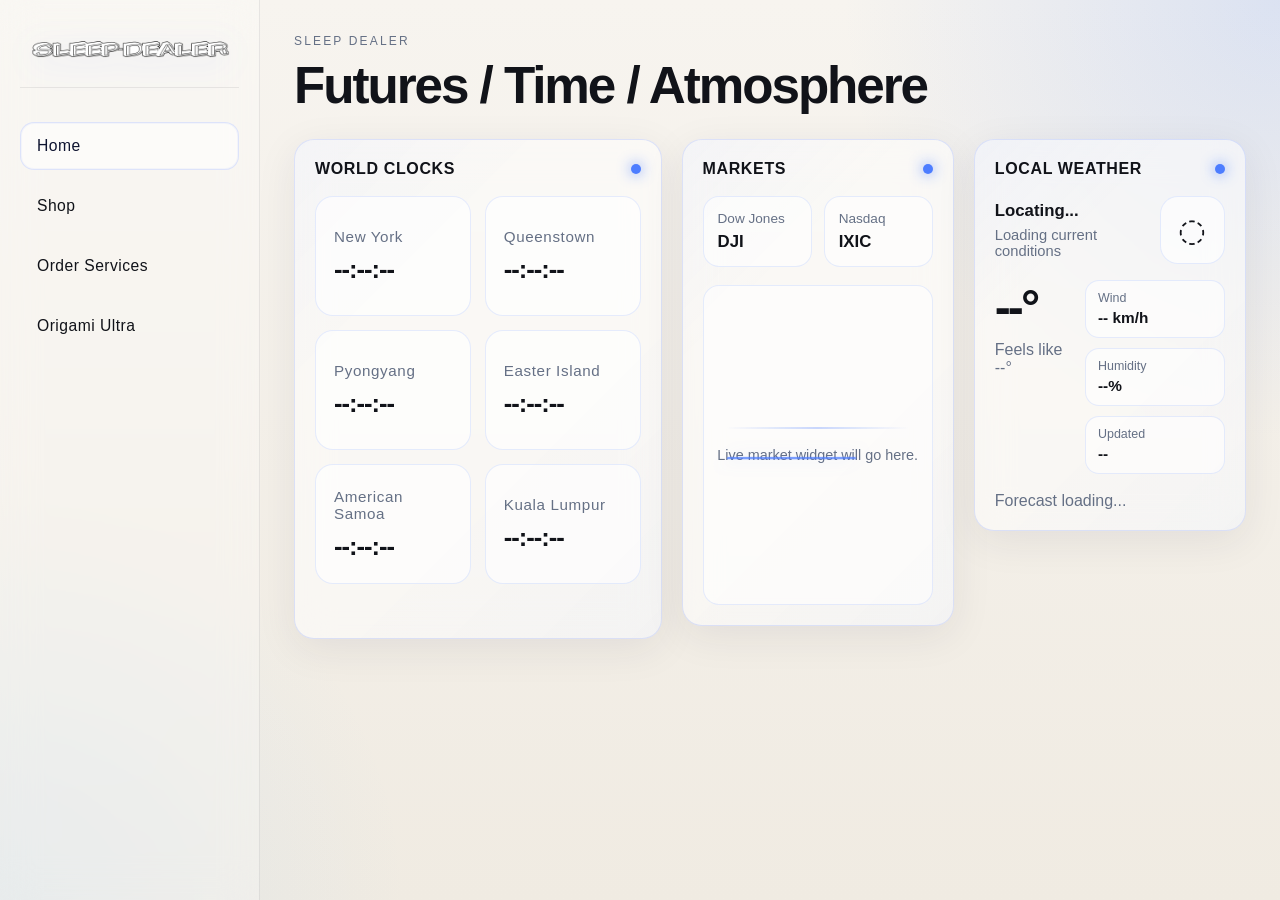
==== index.html @ 4840875b "first commit" ====
<!DOCTYPE html>
<html lang="en">
<head>
  <meta charset="UTF-8" />
  <meta name="viewport" content="width=device-width, initial-scale=1.0" />
  <title>Sleep Dealer — Home</title>
  <link rel="stylesheet" href="styles.css" />
</head>
<body>
  <div class="site-shell">
    <aside class="sidebar">
      <div class="logo-wrap">
        <img src="logo.png" alt="Sleep Dealer Logo" class="logo" />
      </div>

      <nav class="nav">
        <a href="index.html" class="nav-link active">Home</a>
        <a href="shop.html" class="nav-link">Shop</a>
        <a href="order-services.html" class="nav-link">Order Services</a>
        <a
          href="https://www.origamiultra.com/"
          target="_blank"
          rel="noopener noreferrer"
          class="nav-link"
        >
          Origami Ultra
        </a>
      </nav>
    </aside>

    <main class="main-content">
      <header class="page-header">
        <p class="eyebrow">Sleep Dealer</p>
        <h1>Futures / Time / Atmosphere</h1>
      </header>

      <section class="dashboard-grid">
        <!-- WORLD CLOCKS -->
        <div class="panel panel-large">
          <div class="panel-header">
            <h2>World Clocks</h2>
            <span class="panel-glow"></span>
          </div>

          <div class="clocks-grid">
            <div class="clock-card">
              <p class="clock-city">New York</p>
              <p class="clock-time" id="clock-ny">--:--:--</p>
            </div>

            <div class="clock-card">
              <p class="clock-city">Queenstown</p>
              <p class="clock-time" id="clock-queenstown">--:--:--</p>
            </div>

            <div class="clock-card">
              <p class="clock-city">Pyongyang</p>
              <p class="clock-time" id="clock-pyongyang">--:--:--</p>
            </div>

            <div class="clock-card">
              <p class="clock-city">Easter Island</p>
              <p class="clock-time" id="clock-easter">--:--:--</p>
            </div>

            <div class="clock-card">
              <p class="clock-city">American Samoa</p>
              <p class="clock-time" id="clock-samoa">--:--:--</p>
            </div>

            <div class="clock-card">
              <p class="clock-city">Kuala Lumpur</p>
              <p class="clock-time" id="clock-kl">--:--:--</p>
            </div>
          </div>
        </div>

        <!-- MARKET PANEL -->
        <div class="panel">
          <div class="panel-header">
            <h2>Markets</h2>
            <span class="panel-glow"></span>
          </div>

          <div class="market-summary">
            <div class="market-box">
              <p class="market-label">Dow Jones</p>
              <p class="market-ticker">DJI</p>
            </div>
            <div class="market-box">
              <p class="market-label">Nasdaq</p>
              <p class="market-ticker">IXIC</p>
            </div>
          </div>

          <div class="market-graphic-placeholder">
            <div class="market-line"></div>
            <p class="market-note">Live market widget will go here.</p>
          </div>
        </div>

        <!-- WEATHER PANEL -->
        <div class="panel">
          <div class="panel-header">
            <h2>Local Weather</h2>
            <span class="panel-glow"></span>
          </div>

          <div class="weather-card">
            <div class="weather-top">
              <div>
                <p class="weather-location" id="weather-location">Locating...</p>
                <p class="weather-condition" id="weather-condition">Loading current conditions</p>
              </div>

              <div class="weather-icon-wrap">
                <div id="weather-icon" class="weather-icon">◌</div>
              </div>
            </div>

            <div class="weather-main">
              <div class="weather-temp-block">
                <p class="weather-temp" id="weather-temp">--°</p>
                <p class="weather-feels" id="weather-feels">Feels like --°</p>
              </div>

              <div class="weather-metrics">
                <div class="metric">
                  <span>Wind</span>
                  <strong id="weather-wind">-- km/h</strong>
                </div>
                <div class="metric">
                  <span>Humidity</span>
                  <strong id="weather-humidity">--%</strong>
                </div>
                <div class="metric">
                  <span>Updated</span>
                  <strong id="weather-updated">--</strong>
                </div>
              </div>
            </div>

            <div class="forecast-strip" id="forecast-strip">
              <div class="forecast-placeholder">Forecast loading...</div>
            </div>
          </div>
        </div>
      </section>
    </main>
  </div>

  <script src="script.js"></script>
</body>
</html>
---- styles.css ----
:root {
  --bg: #f4f1ea;
  --bg-soft: #ece7de;
  --panel: rgba(255, 255, 255, 0.52);
  --panel-border: rgba(79, 118, 255, 0.18);
  --text: #111319;
  --muted: #657085;
  --blue: #4d7dff;
  --blue-soft: rgba(77, 125, 255, 0.12);
  --shadow: 0 10px 40px rgba(40, 44, 70, 0.08);
  --radius: 20px;
}

* {
  box-sizing: border-box;
}

html, body {
  margin: 0;
  padding: 0;
  min-height: 100%;
  font-family: Arial, Helvetica, sans-serif;
  background:
    radial-gradient(circle at top right, rgba(93, 145, 255, 0.18), transparent 28%),
    radial-gradient(circle at bottom left, rgba(100, 180, 255, 0.12), transparent 26%),
    linear-gradient(180deg, #f7f4ef 0%, #f0ebe2 100%);
  color: var(--text);
}

body {
  overflow-x: hidden;
}

.site-shell {
  display: flex;
  min-height: 100vh;
}

/* SIDEBAR */
.sidebar {
  width: 260px;
  padding: 28px 20px;
  border-right: 1px solid rgba(17, 19, 25, 0.08);
  background: rgba(255, 255, 255, 0.28);
  backdrop-filter: blur(18px);
  position: sticky;
  top: 0;
  height: 100vh;
}

.logo-wrap {
  margin-bottom: 34px;
  padding: 8px 4px 24px;
  border-bottom: 1px solid rgba(17, 19, 25, 0.08);
}

.logo {
  width: 100%;
  max-width: 220px;
  display: block;
  filter: drop-shadow(0 6px 16px rgba(77, 125, 255, 0.08));
}

.nav {
  display: flex;
  flex-direction: column;
  gap: 12px;
}

.nav-link {
  text-decoration: none;
  color: var(--text);
  padding: 14px 16px;
  border-radius: 14px;
  border: 1px solid transparent;
  background: transparent;
  transition: 0.25s ease;
  font-size: 0.98rem;
  letter-spacing: 0.03em;
}

.nav-link:hover,
.nav-link.active {
  background: rgba(255, 255, 255, 0.55);
  border-color: var(--panel-border);
  box-shadow: 0 0 0 1px rgba(77, 125, 255, 0.05) inset;
  color: #0e1430;
}

/* MAIN */
.main-content {
  flex: 1;
  padding: 34px;
}

.page-header {
  margin-bottom: 24px;
}

.eyebrow {
  margin: 0 0 8px;
  text-transform: uppercase;
  font-size: 0.75rem;
  letter-spacing: 0.18em;
  color: var(--muted);
}

.page-header h1 {
  margin: 0;
  font-size: clamp(2rem, 4vw, 3.4rem);
  font-weight: 600;
  letter-spacing: -0.04em;
}

/* PANELS */
.dashboard-grid {
  display: grid;
  grid-template-columns: 1.35fr 1fr 1fr;
  gap: 20px;
  align-items: start;
}

.panel {
  background: var(--panel);
  border: 1px solid var(--panel-border);
  border-radius: var(--radius);
  padding: 20px;
  box-shadow: var(--shadow);
  backdrop-filter: blur(18px);
  min-height: 320px;
  position: relative;
  overflow: hidden;
}

.panel-large {
  min-height: 500px;
}

.panel::before {
  content: "";
  position: absolute;
  inset: 0;
  background:
    linear-gradient(135deg, rgba(77, 125, 255, 0.04), transparent 30%),
    linear-gradient(315deg, rgba(77, 125, 255, 0.03), transparent 40%);
  pointer-events: none;
}

.panel-header {
  display: flex;
  align-items: center;
  justify-content: space-between;
  margin-bottom: 18px;
  position: relative;
  z-index: 1;
}

.panel-header h2 {
  margin: 0;
  font-size: 1rem;
  font-weight: 600;
  letter-spacing: 0.04em;
  text-transform: uppercase;
}

.panel-glow {
  width: 10px;
  height: 10px;
  border-radius: 999px;
  background: var(--blue);
  box-shadow: 0 0 14px rgba(77, 125, 255, 0.9);
}

/* CLOCKS */
.clocks-grid {
  display: grid;
  grid-template-columns: 1fr 1fr;
  gap: 14px;
  position: relative;
  z-index: 1;
}

.clock-card {
  background: rgba(255, 255, 255, 0.62);
  border: 1px solid rgba(77, 125, 255, 0.14);
  border-radius: 18px;
  padding: 18px;
  min-height: 120px;
  display: flex;
  flex-direction: column;
  justify-content: center;
}

.clock-city {
  margin: 0 0 10px;
  color: var(--muted);
  font-size: 0.95rem;
  letter-spacing: 0.04em;
}

.clock-time {
  margin: 0;
  font-size: clamp(1.4rem, 2vw, 2rem);
  font-weight: 600;
  letter-spacing: -0.04em;
}

/* MARKET */
.market-summary {
  display: flex;
  gap: 12px;
  margin-bottom: 18px;
  position: relative;
  z-index: 1;
}

.market-box {
  flex: 1;
  border: 1px solid rgba(77, 125, 255, 0.14);
  border-radius: 16px;
  padding: 14px;
  background: rgba(255, 255, 255, 0.56);
}

.market-label,
.market-ticker {
  margin: 0;
}

.market-label {
  font-size: 0.85rem;
  color: var(--muted);
  margin-bottom: 6px;
}

.market-ticker {
  font-size: 1.05rem;
  font-weight: 600;
}

.market-widget {
  position: relative;
  z-index: 1;
  border-radius: 14px;
  overflow: hidden;
}

/* WEATHER */
.weather-card {
  position: relative;
  z-index: 1;
}

.weather-top {
  display: flex;
  justify-content: space-between;
  align-items: center;
  margin-bottom: 16px;
}

.weather-location {
  margin: 0 0 6px;
  font-size: 1.05rem;
  font-weight: 600;
}

.weather-condition {
  margin: 0;
  color: var(--muted);
  font-size: 0.92rem;
}

.weather-icon-wrap {
  width: 68px;
  height: 68px;
  border-radius: 18px;
  display: grid;
  place-items: center;
  background: rgba(255, 255, 255, 0.62);
  border: 1px solid rgba(77, 125, 255, 0.14);
}

.weather-icon {
  font-size: 2rem;
}

.weather-main {
  display: flex;
  gap: 18px;
  align-items: flex-start;
  justify-content: space-between;
  margin-bottom: 18px;
}

.weather-temp {
  margin: 0;
  font-size: 3rem;
  font-weight: 600;
  letter-spacing: -0.06em;
}

.weather-feels {
  margin: 6px 0 0;
  color: var(--muted);
}

.weather-metrics {
  min-width: 140px;
  display: grid;
  gap: 10px;
}

.metric {
  background: rgba(255, 255, 255, 0.56);
  border: 1px solid rgba(77, 125, 255, 0.14);
  border-radius: 14px;
  padding: 10px 12px;
}

.metric span {
  display: block;
  font-size: 0.78rem;
  color: var(--muted);
  margin-bottom: 4px;
}

.metric strong {
  font-size: 0.96rem;
}

.forecast-strip {
  display: grid;
  grid-template-columns: repeat(5, 1fr);
  gap: 10px;
}

.forecast-day {
  border: 1px solid rgba(77, 125, 255, 0.14);
  border-radius: 14px;
  padding: 12px 10px;
  text-align: center;
  background: rgba(255, 255, 255, 0.56);
}

.forecast-day p {
  margin: 0;
}

.forecast-name {
  font-size: 0.78rem;
  color: var(--muted);
  margin-bottom: 6px !important;
}

.forecast-icon {
  font-size: 1.2rem;
  margin-bottom: 6px !important;
}

.forecast-temp {
  font-size: 0.9rem;
  font-weight: 600;
}

.forecast-placeholder {
  grid-column: 1 / -1;
  color: var(--muted);
}

/* GENERIC PAGE */
.single-panel-page {
  max-width: 900px;
}

.statement-panel {
  min-height: 340px;
  display: flex;
  flex-direction: column;
}

.statement-content {
  flex: 1;
  display: flex;
  flex-direction: column;
  justify-content: center;
  font-size: clamp(1.1rem, 2vw, 1.5rem);
  line-height: 1.6;
  position: relative;
  z-index: 1;
}

.support-email {
  color: var(--blue);
  text-decoration: none;
}

.support-email:hover {
  text-decoration: underline;
}

/* RESPONSIVE */
@media (max-width: 1200px) {
  .dashboard-grid {
    grid-template-columns: 1fr;
  }

  .panel-large {
    min-height: auto;
  }
}

@media (max-width: 860px) {
  .site-shell {
    flex-direction: column;
  }

  .sidebar {
    width: 100%;
    height: auto;
    position: relative;
    border-right: none;
    border-bottom: 1px solid rgba(17, 19, 25, 0.08);
  }

  .logo {
    max-width: 180px;
  }

  .nav {
    flex-direction: row;
    flex-wrap: wrap;
  }

  .main-content {
    padding: 20px;
  }

  .clocks-grid {
    grid-template-columns: 1fr;
  }

  .forecast-strip {
    grid-template-columns: repeat(2, 1fr);
  }

  .weather-main {
    flex-direction: column;
  }
}
.market-graphic-placeholder {
  position: relative;
  z-index: 1;
  height: 320px;
  border-radius: 16px;
  border: 1px solid rgba(77, 125, 255, 0.14);
  background: rgba(255, 255, 255, 0.56);
  display: flex;
  align-items: center;
  justify-content: center;
  overflow: hidden;
  flex-direction: column;
}

.market-line {
  width: 80%;
  height: 2px;
  background: linear-gradient(90deg, transparent, rgba(77, 125, 255, 0.3), transparent);
  position: relative;
  margin-bottom: 18px;
}

.market-line::before {
  content: "";
  position: absolute;
  left: 8%;
  top: -30px;
  width: 70%;
  height: 60px;
  border-bottom: 2px solid rgba(77, 125, 255, 0.9);
  border-right: 2px solid transparent;
  transform: skewX(-25deg);
  filter: drop-shadow(0 0 8px rgba(77, 125, 255, 0.25));
}

.market-note {
  margin: 0;
  color: var(--muted);
  font-size: 0.9rem;
}
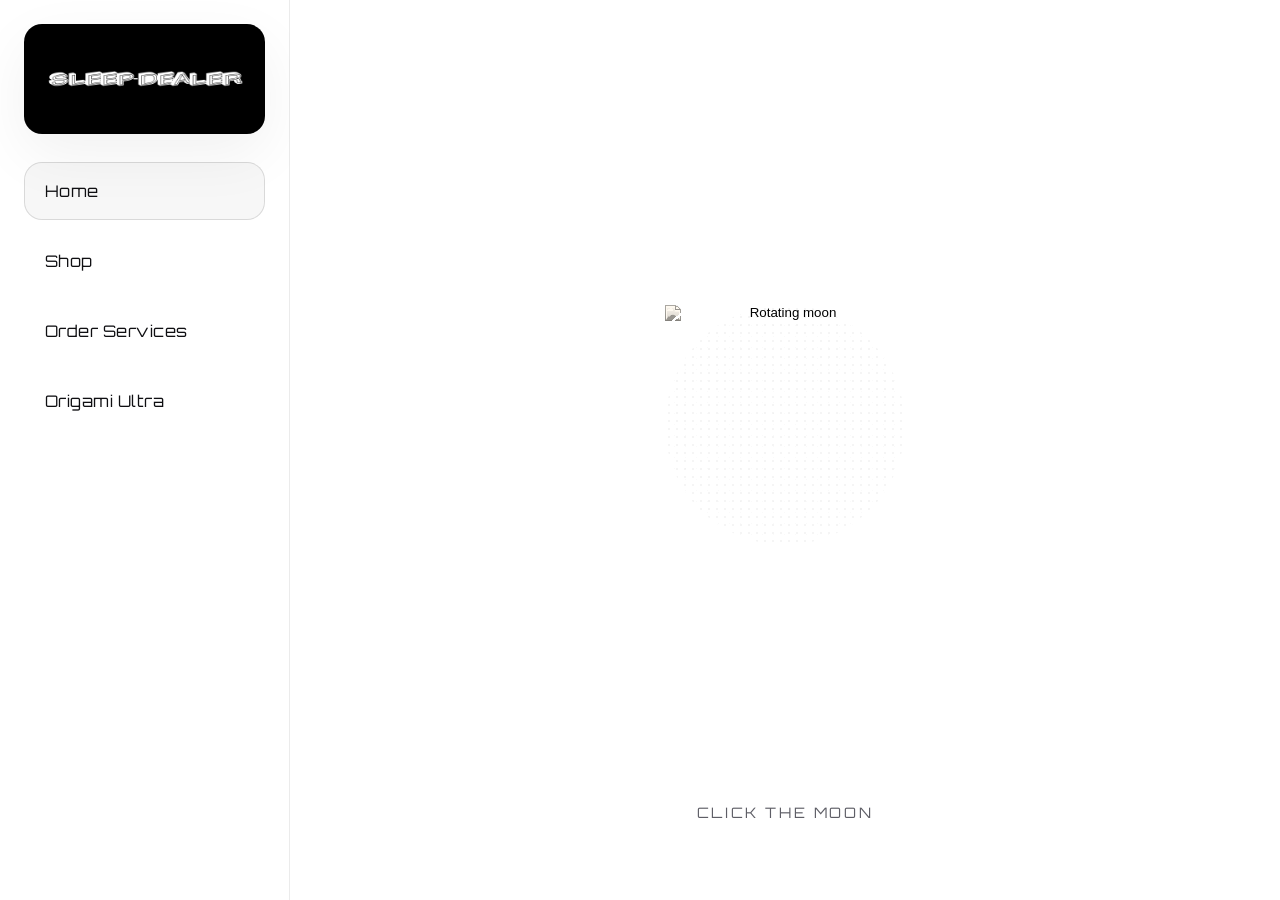
==== commit 2f2f19d9: "major design changes" ====
--- a/index.html
+++ b/index.html
@@ -3,7 +3,13 @@
 <head>
   <meta charset="UTF-8" />
   <meta name="viewport" content="width=device-width, initial-scale=1.0" />
-  <title>Sleep Dealer — Home</title>
+  <title>Sleep Dealer</title>
+  <link rel="preconnect" href="https://fonts.googleapis.com" />
+  <link rel="preconnect" href="https://fonts.gstatic.com" crossorigin />
+  <link
+    href="https://fonts.googleapis.com/css2?family=Orbitron:wght@400;500;700;800&display=swap"
+    rel="stylesheet"
+  />
   <link rel="stylesheet" href="styles.css" />
 </head>
 <body>
@@ -28,123 +34,59 @@
       </nav>
     </aside>
 
-    <main class="main-content">
-      <header class="page-header">
-        <p class="eyebrow">Sleep Dealer</p>
-        <h1>Futures / Time / Atmosphere</h1>
-      </header>
+    <main class="main-content home-main">
+      <section class="moon-stage">
+        <div class="moon-system" id="moon-system">
+          <button class="moon-button" id="moon-button" aria-label="Open navigation stars">
+            <img
+              src="https://upload.wikimedia.org/wikipedia/commons/b/b8/Moon_rotating_full_160px.gif"
+              alt="Rotating moon"
+              class="moon-gif"
+            />
+            <span class="moon-noise"></span>
+          </button>
 
-      <section class="dashboard-grid">
-        <!-- WORLD CLOCKS -->
-        <div class="panel panel-large">
-          <div class="panel-header">
-            <h2>World Clocks</h2>
-            <span class="panel-glow"></span>
-          </div>
+          <a href="shop.html" class="orbit-item orbit-shop" id="star-shop">
+            <span class="star-icon-wrap">
+              <img
+                src="https://media0.giphy.com/media/v1.Y2lkPTZjMDliOTUycmt2cXYwdTRldGdlb3p1dXR2dnJyNG12dXlveG5uOTJlbWNqMnZjZCZlcD12MV9zdGlja2Vyc19zZWFyY2gmY3Q9cw/C4b6GwFKbYxK8/200w.gif"
+                alt=""
+                class="star-gif"
+              />
+            </span>
+            <span class="orbit-label">Shop</span>
+          </a>
 
-          <div class="clocks-grid">
-            <div class="clock-card">
-              <p class="clock-city">New York</p>
-              <p class="clock-time" id="clock-ny">--:--:--</p>
-            </div>
+          <a href="order-services.html" class="orbit-item orbit-services" id="star-services">
+            <span class="star-icon-wrap">
+              <img
+                src="https://media0.giphy.com/media/v1.Y2lkPTZjMDliOTUycmt2cXYwdTRldGdlb3p1dXR2dnJyNG12dXlveG5uOTJlbWNqMnZjZCZlcD12MV9zdGlja2Vyc19zZWFyY2gmY3Q9cw/C4b6GwFKbYxK8/200w.gif"
+                alt=""
+                class="star-gif"
+              />
+            </span>
+            <span class="orbit-label">Order Services</span>
+          </a>
 
-            <div class="clock-card">
-              <p class="clock-city">Queenstown</p>
-              <p class="clock-time" id="clock-queenstown">--:--:--</p>
-            </div>
-
-            <div class="clock-card">
-              <p class="clock-city">Pyongyang</p>
-              <p class="clock-time" id="clock-pyongyang">--:--:--</p>
-            </div>
-
-            <div class="clock-card">
-              <p class="clock-city">Easter Island</p>
-              <p class="clock-time" id="clock-easter">--:--:--</p>
-            </div>
-
-            <div class="clock-card">
-              <p class="clock-city">American Samoa</p>
-              <p class="clock-time" id="clock-samoa">--:--:--</p>
-            </div>
-
-            <div class="clock-card">
-              <p class="clock-city">Kuala Lumpur</p>
-              <p class="clock-time" id="clock-kl">--:--:--</p>
-            </div>
-          </div>
+          <a
+            href="https://www.origamiultra.com/"
+            target="_blank"
+            rel="noopener noreferrer"
+            class="orbit-item orbit-origami"
+            id="star-origami"
+          >
+            <span class="star-icon-wrap">
+              <img
+                src="https://media0.giphy.com/media/v1.Y2lkPTZjMDliOTUycmt2cXYwdTRldGdlb3p1dXR2dnJyNG12dXlveG5uOTJlbWNqMnZjZCZlcD12MV9zdGlja2Vyc19zZWFyY2gmY3Q9cw/C4b6GwFKbYxK8/200w.gif"
+                alt=""
+                class="star-gif"
+              />
+            </span>
+            <span class="orbit-label">Origami Ultra</span>
+          </a>
         </div>
 
-        <!-- MARKET PANEL -->
-        <div class="panel">
-          <div class="panel-header">
-            <h2>Markets</h2>
-            <span class="panel-glow"></span>
-          </div>
-
-          <div class="market-summary">
-            <div class="market-box">
-              <p class="market-label">Dow Jones</p>
-              <p class="market-ticker">DJI</p>
-            </div>
-            <div class="market-box">
-              <p class="market-label">Nasdaq</p>
-              <p class="market-ticker">IXIC</p>
-            </div>
-          </div>
-
-          <div class="market-graphic-placeholder">
-            <div class="market-line"></div>
-            <p class="market-note">Live market widget will go here.</p>
-          </div>
-        </div>
-
-        <!-- WEATHER PANEL -->
-        <div class="panel">
-          <div class="panel-header">
-            <h2>Local Weather</h2>
-            <span class="panel-glow"></span>
-          </div>
-
-          <div class="weather-card">
-            <div class="weather-top">
-              <div>
-                <p class="weather-location" id="weather-location">Locating...</p>
-                <p class="weather-condition" id="weather-condition">Loading current conditions</p>
-              </div>
-
-              <div class="weather-icon-wrap">
-                <div id="weather-icon" class="weather-icon">◌</div>
-              </div>
-            </div>
-
-            <div class="weather-main">
-              <div class="weather-temp-block">
-                <p class="weather-temp" id="weather-temp">--°</p>
-                <p class="weather-feels" id="weather-feels">Feels like --°</p>
-              </div>
-
-              <div class="weather-metrics">
-                <div class="metric">
-                  <span>Wind</span>
-                  <strong id="weather-wind">-- km/h</strong>
-                </div>
-                <div class="metric">
-                  <span>Humidity</span>
-                  <strong id="weather-humidity">--%</strong>
-                </div>
-                <div class="metric">
-                  <span>Updated</span>
-                  <strong id="weather-updated">--</strong>
-                </div>
-              </div>
-            </div>
-
-            <div class="forecast-strip" id="forecast-strip">
-              <div class="forecast-placeholder">Forecast loading...</div>
-            </div>
-          </div>
-        </div>
+        <p class="moon-instruction">Click the moon</p>
       </section>
     </main>
   </div>
--- a/styles.css
+++ b/styles.css
@@ -1,64 +1,69 @@
 :root {
-  --bg: #f4f1ea;
-  --bg-soft: #ece7de;
-  --panel: rgba(255, 255, 255, 0.52);
-  --panel-border: rgba(79, 118, 255, 0.18);
-  --text: #111319;
-  --muted: #657085;
-  --blue: #4d7dff;
-  --blue-soft: rgba(77, 125, 255, 0.12);
-  --shadow: 0 10px 40px rgba(40, 44, 70, 0.08);
-  --radius: 20px;
+  --bg: #ffffff;
+  --text: #0f0f12;
+  --muted: #5e5e66;
+  --line: rgba(0, 0, 0, 0.08);
+  --panel: #ffffff;
+  --shadow: 0 20px 60px rgba(0, 0, 0, 0.06);
+  --radius: 24px;
 }
 
 * {
   box-sizing: border-box;
 }
 
-html, body {
+html,
+body {
   margin: 0;
   padding: 0;
   min-height: 100%;
-  font-family: Arial, Helvetica, sans-serif;
-  background:
-    radial-gradient(circle at top right, rgba(93, 145, 255, 0.18), transparent 28%),
-    radial-gradient(circle at bottom left, rgba(100, 180, 255, 0.12), transparent 26%),
-    linear-gradient(180deg, #f7f4ef 0%, #f0ebe2 100%);
+  background: #ffffff;
   color: var(--text);
+  font-family: "Orbitron", Arial, Helvetica, sans-serif;
 }
 
 body {
   overflow-x: hidden;
 }
 
+a {
+  color: inherit;
+}
+
 .site-shell {
   display: flex;
   min-height: 100vh;
+  background: #ffffff;
 }
 
 /* SIDEBAR */
 .sidebar {
-  width: 260px;
-  padding: 28px 20px;
-  border-right: 1px solid rgba(17, 19, 25, 0.08);
-  background: rgba(255, 255, 255, 0.28);
-  backdrop-filter: blur(18px);
-  position: sticky;
-  top: 0;
-  height: 100vh;
+  width: 290px;
+  min-width: 290px;
+  padding: 24px;
+  border-right: 1px solid var(--line);
+  background: #ffffff;
+  display: flex;
+  flex-direction: column;
+  justify-content: flex-start;
 }
 
 .logo-wrap {
-  margin-bottom: 34px;
-  padding: 8px 4px 24px;
-  border-bottom: 1px solid rgba(17, 19, 25, 0.08);
+  background: #000000;
+  border-radius: 18px;
+  padding: 18px 16px;
+  margin-bottom: 28px;
+  display: flex;
+  align-items: center;
+  justify-content: center;
+  min-height: 110px;
+  box-shadow: var(--shadow);
 }
 
 .logo {
   width: 100%;
-  max-width: 220px;
+  max-width: 240px;
   display: block;
-  filter: drop-shadow(0 6px 16px rgba(77, 125, 255, 0.08));
 }
 
 .nav {
@@ -69,421 +74,393 @@
 
 .nav-link {
   text-decoration: none;
-  color: var(--text);
-  padding: 14px 16px;
-  border-radius: 14px;
+  font-size: 1rem;
+  letter-spacing: 0.03em;
+  padding: 18px 20px;
+  border-radius: 18px;
   border: 1px solid transparent;
-  background: transparent;
   transition: 0.25s ease;
-  font-size: 0.98rem;
-  letter-spacing: 0.03em;
 }
 
 .nav-link:hover,
 .nav-link.active {
-  background: rgba(255, 255, 255, 0.55);
-  border-color: var(--panel-border);
-  box-shadow: 0 0 0 1px rgba(77, 125, 255, 0.05) inset;
-  color: #0e1430;
+  border-color: rgba(0, 0, 0, 0.12);
+  background: rgba(0, 0, 0, 0.03);
 }
 
 /* MAIN */
 .main-content {
   flex: 1;
-  padding: 34px;
-}
-
+  min-width: 0;
+  background: #ffffff;
+}
+
+.home-main {
+  display: flex;
+  align-items: center;
+  justify-content: center;
+  padding: 40px;
+}
+
+/* MOON CENTERPIECE */
+.moon-stage {
+  width: 100%;
+  min-height: calc(100vh - 80px);
+  display: flex;
+  flex-direction: column;
+  align-items: center;
+  justify-content: center;
+}
+
+.moon-system {
+  position: relative;
+  width: 720px;
+  height: 720px;
+  max-width: 90vw;
+  max-height: 90vw;
+  display: flex;
+  align-items: center;
+  justify-content: center;
+}
+
+.moon-button {
+  position: relative;
+  width: 240px;
+  height: 240px;
+  border: none;
+  background: transparent;
+  padding: 0;
+  cursor: pointer;
+  z-index: 5;
+  transition: transform 0.3s ease;
+}
+
+.moon-button:hover {
+  transform: scale(1.03);
+}
+
+.moon-gif {
+  width: 100%;
+  height: 100%;
+  object-fit: contain;
+  image-rendering: pixelated;
+  filter: grayscale(1) contrast(1.25) brightness(0.95) sepia(0.14);
+  mix-blend-mode: multiply;
+  display: block;
+}
+
+.moon-noise {
+  position: absolute;
+  inset: 0;
+  pointer-events: none;
+  border-radius: 50%;
+  background-image:
+    radial-gradient(rgba(0, 0, 0, 0.18) 0.7px, transparent 0.8px),
+    radial-gradient(rgba(0, 0, 0, 0.08) 0.7px, transparent 0.8px);
+  background-size: 8px 8px, 11px 11px;
+  background-position: 0 0, 4px 4px;
+  opacity: 0.22;
+  mix-blend-mode: multiply;
+}
+
+.moon-instruction {
+  margin-top: 18px;
+  font-size: 0.9rem;
+  letter-spacing: 0.18em;
+  text-transform: uppercase;
+  color: var(--muted);
+}
+
+/* ORBIT STARS */
+.orbit-item {
+  position: absolute;
+  display: flex;
+  flex-direction: column;
+  align-items: center;
+  gap: 10px;
+  text-decoration: none;
+  opacity: 0;
+  pointer-events: none;
+  transform: scale(0.4);
+  transition:
+    opacity 0.35s ease,
+    transform 0.35s ease;
+  z-index: 4;
+}
+
+.moon-system.active .orbit-item {
+  opacity: 1;
+  pointer-events: auto;
+}
+
+.star-icon-wrap {
+  width: 96px;
+  height: 96px;
+  border-radius: 999px;
+  display: flex;
+  align-items: center;
+  justify-content: center;
+  background: transparent;
+  filter: drop-shadow(0 0 0 #000);
+}
+
+.star-gif {
+  width: 78px;
+  height: 78px;
+  object-fit: contain;
+  filter: grayscale(1) brightness(2.6) contrast(2.2) drop-shadow(1px 0 0 #000)
+    drop-shadow(-1px 0 0 #000) drop-shadow(0 1px 0 #000)
+    drop-shadow(0 -1px 0 #000);
+}
+
+.orbit-label {
+  font-size: 0.78rem;
+  letter-spacing: 0.14em;
+  text-transform: uppercase;
+  text-align: center;
+  color: #000000;
+  background: rgba(255, 255, 255, 0.95);
+  padding: 8px 12px;
+  border-radius: 999px;
+  border: 1px solid rgba(0, 0, 0, 0.12);
+  white-space: nowrap;
+}
+
+/* POSITIONS */
+.orbit-shop {
+  top: 12%;
+  left: 50%;
+  margin-left: -48px;
+}
+
+.orbit-services {
+  left: 10%;
+  top: 56%;
+  margin-top: -48px;
+}
+
+.orbit-origami {
+  right: 10%;
+  top: 56%;
+  margin-top: -48px;
+}
+
+/* ORBIT MOTION */
+.moon-system.active .orbit-shop {
+  animation: orbitTop 10s linear infinite;
+}
+
+.moon-system.active .orbit-services {
+  animation: orbitLeft 12s linear infinite;
+}
+
+.moon-system.active .orbit-origami {
+  animation: orbitRight 11s linear infinite;
+}
+
+@keyframes orbitTop {
+  0% {
+    transform: rotate(0deg) translateY(-230px) rotate(0deg) scale(1);
+  }
+  100% {
+    transform: rotate(360deg) translateY(-230px) rotate(-360deg) scale(1);
+  }
+}
+
+@keyframes orbitLeft {
+  0% {
+    transform: rotate(120deg) translateY(-230px) rotate(-120deg) scale(1);
+  }
+  100% {
+    transform: rotate(480deg) translateY(-230px) rotate(-480deg) scale(1);
+  }
+}
+
+@keyframes orbitRight {
+  0% {
+    transform: rotate(240deg) translateY(-230px) rotate(-240deg) scale(1);
+  }
+  100% {
+    transform: rotate(600deg) translateY(-230px) rotate(-600deg) scale(1);
+  }
+}
+
+.moon-system.active .orbit-item {
+  transform: scale(1);
+}
+
+/* GENERIC SUBPAGES */
 .page-header {
   margin-bottom: 24px;
 }
 
 .eyebrow {
   margin: 0 0 8px;
+  font-size: 0.75rem;
+  letter-spacing: 0.2em;
   text-transform: uppercase;
-  font-size: 0.75rem;
-  letter-spacing: 0.18em;
   color: var(--muted);
 }
 
 .page-header h1 {
   margin: 0;
-  font-size: clamp(2rem, 4vw, 3.4rem);
-  font-weight: 600;
+  font-size: clamp(2rem, 5vw, 4rem);
   letter-spacing: -0.04em;
 }
 
-/* PANELS */
-.dashboard-grid {
-  display: grid;
-  grid-template-columns: 1.35fr 1fr 1fr;
-  gap: 20px;
-  align-items: start;
+.single-panel-page {
+  padding: 40px;
 }
 
 .panel {
-  background: var(--panel);
-  border: 1px solid var(--panel-border);
+  background: #ffffff;
+  border: 1px solid var(--line);
   border-radius: var(--radius);
-  padding: 20px;
+  padding: 28px;
   box-shadow: var(--shadow);
-  backdrop-filter: blur(18px);
-  min-height: 320px;
-  position: relative;
-  overflow: hidden;
-}
-
-.panel-large {
-  min-height: 500px;
-}
-
-.panel::before {
-  content: "";
-  position: absolute;
-  inset: 0;
-  background:
-    linear-gradient(135deg, rgba(77, 125, 255, 0.04), transparent 30%),
-    linear-gradient(315deg, rgba(77, 125, 255, 0.03), transparent 40%);
-  pointer-events: none;
 }
 
 .panel-header {
-  display: flex;
-  align-items: center;
-  justify-content: space-between;
-  margin-bottom: 18px;
-  position: relative;
-  z-index: 1;
+  margin-bottom: 16px;
 }
 
 .panel-header h2 {
   margin: 0;
   font-size: 1rem;
-  font-weight: 600;
-  letter-spacing: 0.04em;
+  letter-spacing: 0.12em;
   text-transform: uppercase;
 }
 
-.panel-glow {
-  width: 10px;
-  height: 10px;
-  border-radius: 999px;
-  background: var(--blue);
-  box-shadow: 0 0 14px rgba(77, 125, 255, 0.9);
-}
-
-/* CLOCKS */
-.clocks-grid {
-  display: grid;
-  grid-template-columns: 1fr 1fr;
-  gap: 14px;
-  position: relative;
-  z-index: 1;
-}
-
-.clock-card {
-  background: rgba(255, 255, 255, 0.62);
-  border: 1px solid rgba(77, 125, 255, 0.14);
-  border-radius: 18px;
-  padding: 18px;
-  min-height: 120px;
-  display: flex;
-  flex-direction: column;
-  justify-content: center;
-}
-
-.clock-city {
-  margin: 0 0 10px;
-  color: var(--muted);
-  font-size: 0.95rem;
-  letter-spacing: 0.04em;
-}
-
-.clock-time {
-  margin: 0;
-  font-size: clamp(1.4rem, 2vw, 2rem);
-  font-weight: 600;
-  letter-spacing: -0.04em;
-}
-
-/* MARKET */
-.market-summary {
-  display: flex;
-  gap: 12px;
-  margin-bottom: 18px;
-  position: relative;
-  z-index: 1;
-}
-
-.market-box {
-  flex: 1;
-  border: 1px solid rgba(77, 125, 255, 0.14);
-  border-radius: 16px;
-  padding: 14px;
-  background: rgba(255, 255, 255, 0.56);
-}
-
-.market-label,
-.market-ticker {
-  margin: 0;
-}
-
-.market-label {
-  font-size: 0.85rem;
-  color: var(--muted);
-  margin-bottom: 6px;
-}
-
-.market-ticker {
+.statement-content {
   font-size: 1.05rem;
-  font-weight: 600;
-}
-
-.market-widget {
-  position: relative;
-  z-index: 1;
-  border-radius: 14px;
-  overflow: hidden;
-}
-
-/* WEATHER */
-.weather-card {
-  position: relative;
-  z-index: 1;
-}
-
-.weather-top {
-  display: flex;
-  justify-content: space-between;
-  align-items: center;
-  margin-bottom: 16px;
-}
-
-.weather-location {
-  margin: 0 0 6px;
-  font-size: 1.05rem;
-  font-weight: 600;
-}
-
-.weather-condition {
-  margin: 0;
-  color: var(--muted);
-  font-size: 0.92rem;
-}
-
-.weather-icon-wrap {
-  width: 68px;
-  height: 68px;
-  border-radius: 18px;
-  display: grid;
-  place-items: center;
-  background: rgba(255, 255, 255, 0.62);
-  border: 1px solid rgba(77, 125, 255, 0.14);
-}
-
-.weather-icon {
-  font-size: 2rem;
-}
-
-.weather-main {
-  display: flex;
-  gap: 18px;
-  align-items: flex-start;
-  justify-content: space-between;
-  margin-bottom: 18px;
-}
-
-.weather-temp {
-  margin: 0;
-  font-size: 3rem;
-  font-weight: 600;
-  letter-spacing: -0.06em;
-}
-
-.weather-feels {
-  margin: 6px 0 0;
-  color: var(--muted);
-}
-
-.weather-metrics {
-  min-width: 140px;
-  display: grid;
-  gap: 10px;
-}
-
-.metric {
-  background: rgba(255, 255, 255, 0.56);
-  border: 1px solid rgba(77, 125, 255, 0.14);
-  border-radius: 14px;
-  padding: 10px 12px;
-}
-
-.metric span {
-  display: block;
-  font-size: 0.78rem;
-  color: var(--muted);
-  margin-bottom: 4px;
-}
-
-.metric strong {
-  font-size: 0.96rem;
-}
-
-.forecast-strip {
-  display: grid;
-  grid-template-columns: repeat(5, 1fr);
-  gap: 10px;
-}
-
-.forecast-day {
-  border: 1px solid rgba(77, 125, 255, 0.14);
-  border-radius: 14px;
-  padding: 12px 10px;
-  text-align: center;
-  background: rgba(255, 255, 255, 0.56);
-}
-
-.forecast-day p {
-  margin: 0;
-}
-
-.forecast-name {
-  font-size: 0.78rem;
-  color: var(--muted);
-  margin-bottom: 6px !important;
-}
-
-.forecast-icon {
-  font-size: 1.2rem;
-  margin-bottom: 6px !important;
-}
-
-.forecast-temp {
-  font-size: 0.9rem;
-  font-weight: 600;
-}
-
-.forecast-placeholder {
-  grid-column: 1 / -1;
-  color: var(--muted);
-}
-
-/* GENERIC PAGE */
-.single-panel-page {
-  max-width: 900px;
-}
-
-.statement-panel {
-  min-height: 340px;
-  display: flex;
-  flex-direction: column;
-}
-
-.statement-content {
-  flex: 1;
-  display: flex;
-  flex-direction: column;
-  justify-content: center;
-  font-size: clamp(1.1rem, 2vw, 1.5rem);
-  line-height: 1.6;
-  position: relative;
-  z-index: 1;
+  line-height: 1.7;
 }
 
 .support-email {
-  color: var(--blue);
   text-decoration: none;
-}
-
-.support-email:hover {
-  text-decoration: underline;
+  border-bottom: 1px solid #000;
 }
 
 /* RESPONSIVE */
-@media (max-width: 1200px) {
-  .dashboard-grid {
-    grid-template-columns: 1fr;
-  }
-
-  .panel-large {
-    min-height: auto;
-  }
-}
-
-@media (max-width: 860px) {
+@media (max-width: 980px) {
   .site-shell {
     flex-direction: column;
   }
 
   .sidebar {
     width: 100%;
-    height: auto;
-    position: relative;
+    min-width: 100%;
     border-right: none;
-    border-bottom: 1px solid rgba(17, 19, 25, 0.08);
-  }
-
+    border-bottom: 1px solid var(--line);
+  }
+
+  .home-main {
+    padding: 20px;
+  }
+
+  .moon-system {
+    width: 520px;
+    height: 520px;
+  }
+
+  .moon-button {
+    width: 180px;
+    height: 180px;
+  }
+
+  .star-icon-wrap {
+    width: 76px;
+    height: 76px;
+  }
+
+  .star-gif {
+    width: 62px;
+    height: 62px;
+  }
+
+  @keyframes orbitTop {
+    0% {
+      transform: rotate(0deg) translateY(-170px) rotate(0deg) scale(1);
+    }
+    100% {
+      transform: rotate(360deg) translateY(-170px) rotate(-360deg) scale(1);
+    }
+  }
+
+  @keyframes orbitLeft {
+    0% {
+      transform: rotate(120deg) translateY(-170px) rotate(-120deg) scale(1);
+    }
+    100% {
+      transform: rotate(480deg) translateY(-170px) rotate(-480deg) scale(1);
+    }
+  }
+
+  @keyframes orbitRight {
+    0% {
+      transform: rotate(240deg) translateY(-170px) rotate(-240deg) scale(1);
+    }
+    100% {
+      transform: rotate(600deg) translateY(-170px) rotate(-600deg) scale(1);
+    }
+  }
+}
+
+@media (max-width: 640px) {
   .logo {
     max-width: 180px;
   }
 
-  .nav {
-    flex-direction: row;
-    flex-wrap: wrap;
-  }
-
-  .main-content {
-    padding: 20px;
-  }
-
-  .clocks-grid {
-    grid-template-columns: 1fr;
-  }
-
-  .forecast-strip {
-    grid-template-columns: repeat(2, 1fr);
-  }
-
-  .weather-main {
-    flex-direction: column;
-  }
-}
-.market-graphic-placeholder {
-  position: relative;
-  z-index: 1;
-  height: 320px;
-  border-radius: 16px;
-  border: 1px solid rgba(77, 125, 255, 0.14);
-  background: rgba(255, 255, 255, 0.56);
-  display: flex;
-  align-items: center;
-  justify-content: center;
-  overflow: hidden;
-  flex-direction: column;
-}
-
-.market-line {
-  width: 80%;
-  height: 2px;
-  background: linear-gradient(90deg, transparent, rgba(77, 125, 255, 0.3), transparent);
-  position: relative;
-  margin-bottom: 18px;
-}
-
-.market-line::before {
-  content: "";
-  position: absolute;
-  left: 8%;
-  top: -30px;
-  width: 70%;
-  height: 60px;
-  border-bottom: 2px solid rgba(77, 125, 255, 0.9);
-  border-right: 2px solid transparent;
-  transform: skewX(-25deg);
-  filter: drop-shadow(0 0 8px rgba(77, 125, 255, 0.25));
-}
-
-.market-note {
-  margin: 0;
-  color: var(--muted);
-  font-size: 0.9rem;
+  .moon-system {
+    width: 360px;
+    height: 360px;
+  }
+
+  .moon-button {
+    width: 150px;
+    height: 150px;
+  }
+
+  .orbit-label {
+    font-size: 0.64rem;
+    letter-spacing: 0.08em;
+    padding: 6px 10px;
+  }
+
+  .star-icon-wrap {
+    width: 62px;
+    height: 62px;
+  }
+
+  .star-gif {
+    width: 52px;
+    height: 52px;
+  }
+
+  @keyframes orbitTop {
+    0% {
+      transform: rotate(0deg) translateY(-120px) rotate(0deg) scale(1);
+    }
+    100% {
+      transform: rotate(360deg) translateY(-120px) rotate(-360deg) scale(1);
+    }
+  }
+
+  @keyframes orbitLeft {
+    0% {
+      transform: rotate(120deg) translateY(-120px) rotate(-120deg) scale(1);
+    }
+    100% {
+      transform: rotate(480deg) translateY(-120px) rotate(-480deg) scale(1);
+    }
+  }
+
+  @keyframes orbitRight {
+    0% {
+      transform: rotate(240deg) translateY(-120px) rotate(-240deg) scale(1);
+    }
+    100% {
+      transform: rotate(600deg) translateY(-120px) rotate(-600deg) scale(1);
+    }
+  }
 }
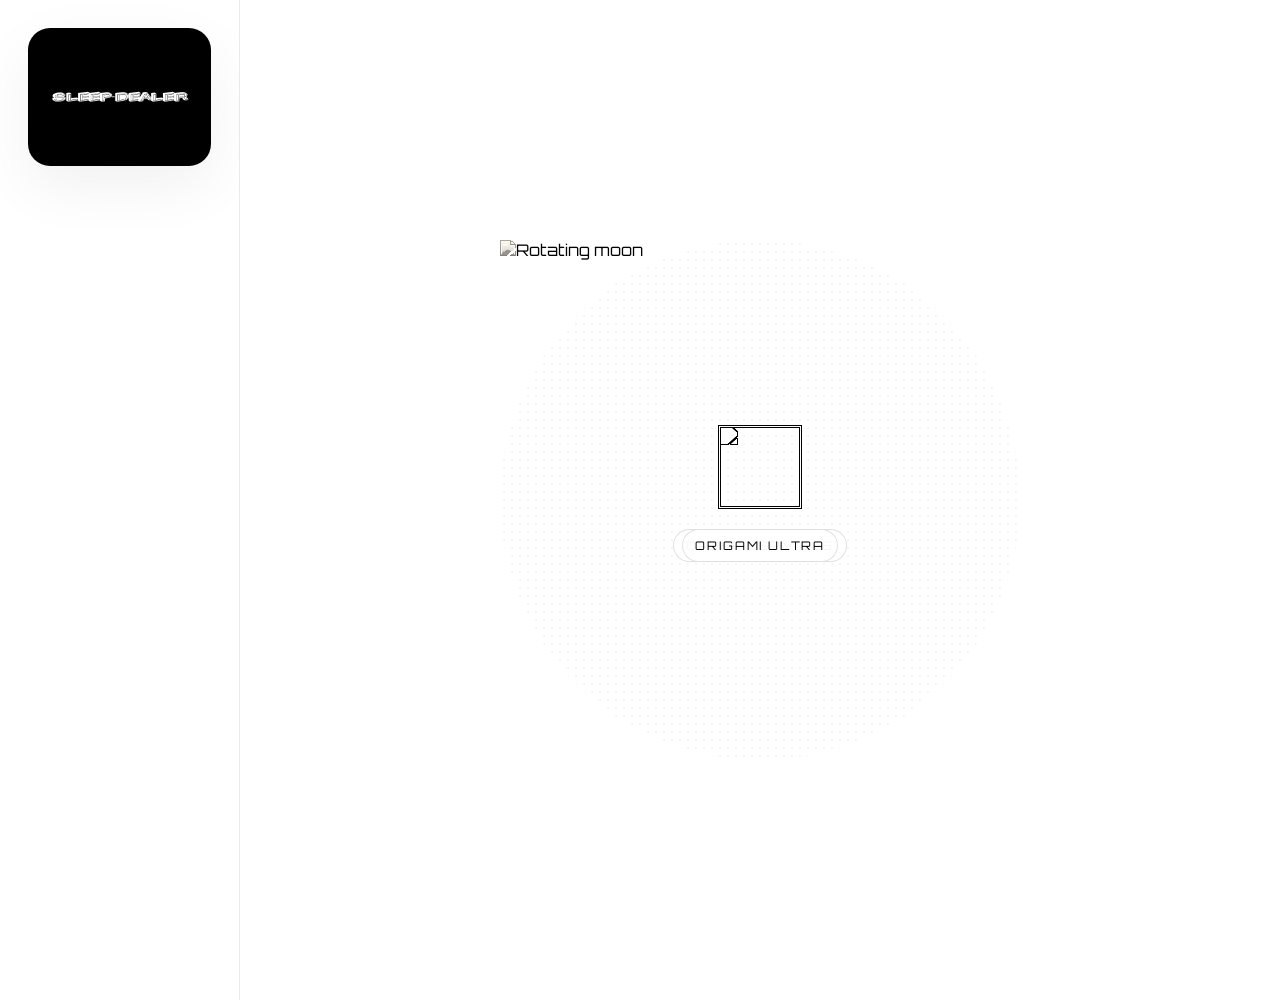
==== commit 33bf009b: "more changes" ====
--- a/index.html
+++ b/index.html
@@ -18,35 +18,21 @@
       <div class="logo-wrap">
         <img src="logo.png" alt="Sleep Dealer Logo" class="logo" />
       </div>
-
-      <nav class="nav">
-        <a href="index.html" class="nav-link active">Home</a>
-        <a href="shop.html" class="nav-link">Shop</a>
-        <a href="order-services.html" class="nav-link">Order Services</a>
-        <a
-          href="https://www.origamiultra.com/"
-          target="_blank"
-          rel="noopener noreferrer"
-          class="nav-link"
-        >
-          Origami Ultra
-        </a>
-      </nav>
     </aside>
 
     <main class="main-content home-main">
       <section class="moon-stage">
         <div class="moon-system" id="moon-system">
-          <button class="moon-button" id="moon-button" aria-label="Open navigation stars">
+          <div class="moon-button" id="moon-button" aria-label="Moon navigation centerpiece">
             <img
               src="https://upload.wikimedia.org/wikipedia/commons/b/b8/Moon_rotating_full_160px.gif"
               alt="Rotating moon"
               class="moon-gif"
             />
             <span class="moon-noise"></span>
-          </button>
+          </div>
 
-          <a href="shop.html" class="orbit-item orbit-shop" id="star-shop">
+          <a href="shop.html" class="orbit-item orbit-shop">
             <span class="star-icon-wrap">
               <img
                 src="https://media0.giphy.com/media/v1.Y2lkPTZjMDliOTUycmt2cXYwdTRldGdlb3p1dXR2dnJyNG12dXlveG5uOTJlbWNqMnZjZCZlcD12MV9zdGlja2Vyc19zZWFyY2gmY3Q9cw/C4b6GwFKbYxK8/200w.gif"
@@ -57,7 +43,7 @@
             <span class="orbit-label">Shop</span>
           </a>
 
-          <a href="order-services.html" class="orbit-item orbit-services" id="star-services">
+          <a href="order-services.html" class="orbit-item orbit-services">
             <span class="star-icon-wrap">
               <img
                 src="https://media0.giphy.com/media/v1.Y2lkPTZjMDliOTUycmt2cXYwdTRldGdlb3p1dXR2dnJyNG12dXlveG5uOTJlbWNqMnZjZCZlcD12MV9zdGlja2Vyc19zZWFyY2gmY3Q9cw/C4b6GwFKbYxK8/200w.gif"
@@ -73,7 +59,6 @@
             target="_blank"
             rel="noopener noreferrer"
             class="orbit-item orbit-origami"
-            id="star-origami"
           >
             <span class="star-icon-wrap">
               <img
@@ -85,8 +70,6 @@
             <span class="orbit-label">Origami Ultra</span>
           </a>
         </div>
-
-        <p class="moon-instruction">Click the moon</p>
       </section>
     </main>
   </div>
--- a/styles.css
+++ b/styles.css
@@ -3,9 +3,7 @@
   --text: #0f0f12;
   --muted: #5e5e66;
   --line: rgba(0, 0, 0, 0.08);
-  --panel: #ffffff;
   --shadow: 0 20px 60px rgba(0, 0, 0, 0.06);
-  --radius: 24px;
 }
 
 * {
@@ -24,10 +22,12 @@
 
 body {
   overflow-x: hidden;
+  overflow-y: hidden;
 }
 
 a {
   color: inherit;
+  text-decoration: none;
 }
 
 .site-shell {
@@ -36,11 +36,11 @@
   background: #ffffff;
 }
 
-/* SIDEBAR */
+/* LEFT LOGO COLUMN */
 .sidebar {
-  width: 290px;
-  min-width: 290px;
-  padding: 24px;
+  width: 240px;
+  min-width: 240px;
+  padding: 28px;
   border-right: 1px solid var(--line);
   background: #ffffff;
   display: flex;
@@ -50,42 +50,19 @@
 
 .logo-wrap {
   background: #000000;
-  border-radius: 18px;
-  padding: 18px 16px;
-  margin-bottom: 28px;
-  display: flex;
-  align-items: center;
-  justify-content: center;
-  min-height: 110px;
+  border-radius: 22px;
+  padding: 22px 18px;
+  min-height: 138px;
+  display: flex;
+  align-items: center;
+  justify-content: center;
   box-shadow: var(--shadow);
 }
 
 .logo {
   width: 100%;
-  max-width: 240px;
+  max-width: 230px;
   display: block;
-}
-
-.nav {
-  display: flex;
-  flex-direction: column;
-  gap: 12px;
-}
-
-.nav-link {
-  text-decoration: none;
-  font-size: 1rem;
-  letter-spacing: 0.03em;
-  padding: 18px 20px;
-  border-radius: 18px;
-  border: 1px solid transparent;
-  transition: 0.25s ease;
-}
-
-.nav-link:hover,
-.nav-link.active {
-  border-color: rgba(0, 0, 0, 0.12);
-  background: rgba(0, 0, 0, 0.03);
 }
 
 /* MAIN */
@@ -99,25 +76,26 @@
   display: flex;
   align-items: center;
   justify-content: center;
-  padding: 40px;
+  padding: 20px 10px;
+  overflow: hidden;
 }
 
 /* MOON CENTERPIECE */
 .moon-stage {
   width: 100%;
-  min-height: calc(100vh - 80px);
-  display: flex;
-  flex-direction: column;
-  align-items: center;
-  justify-content: center;
+  min-height: 100vh;
+  display: flex;
+  align-items: center;
+  justify-content: center;
+  overflow: hidden;
 }
 
 .moon-system {
   position: relative;
-  width: 720px;
-  height: 720px;
-  max-width: 90vw;
-  max-height: 90vw;
+  width: min(980px, calc(100vw - 320px));
+  height: min(980px, calc(100vw - 320px));
+  min-width: 620px;
+  min-height: 620px;
   display: flex;
   align-items: center;
   justify-content: center;
@@ -125,18 +103,12 @@
 
 .moon-button {
   position: relative;
-  width: 240px;
-  height: 240px;
-  border: none;
-  background: transparent;
-  padding: 0;
-  cursor: pointer;
+  width: min(520px, 58vw);
+  height: min(520px, 58vw);
   z-index: 5;
-  transition: transform 0.3s ease;
-}
-
-.moon-button:hover {
-  transform: scale(1.03);
+  display: flex;
+  align-items: center;
+  justify-content: center;
 }
 
 .moon-gif {
@@ -144,7 +116,7 @@
   height: 100%;
   object-fit: contain;
   image-rendering: pixelated;
-  filter: grayscale(1) contrast(1.25) brightness(0.95) sepia(0.14);
+  filter: grayscale(1) contrast(1.28) brightness(0.94) sepia(0.14);
   mix-blend-mode: multiply;
   display: block;
 }
@@ -163,133 +135,102 @@
   mix-blend-mode: multiply;
 }
 
-.moon-instruction {
-  margin-top: 18px;
-  font-size: 0.9rem;
-  letter-spacing: 0.18em;
-  text-transform: uppercase;
-  color: var(--muted);
-}
-
 /* ORBIT STARS */
 .orbit-item {
   position: absolute;
+  top: 50%;
+  left: 50%;
+  width: 170px;
+  margin-left: -85px;
+  margin-top: -85px;
   display: flex;
   flex-direction: column;
   align-items: center;
   gap: 10px;
-  text-decoration: none;
-  opacity: 0;
-  pointer-events: none;
-  transform: scale(0.4);
-  transition:
-    opacity 0.35s ease,
-    transform 0.35s ease;
-  z-index: 4;
-}
-
-.moon-system.active .orbit-item {
-  opacity: 1;
-  pointer-events: auto;
+  z-index: 7;
 }
 
 .star-icon-wrap {
-  width: 96px;
-  height: 96px;
-  border-radius: 999px;
-  display: flex;
-  align-items: center;
-  justify-content: center;
-  background: transparent;
-  filter: drop-shadow(0 0 0 #000);
+  width: 104px;
+  height: 104px;
+  display: flex;
+  align-items: center;
+  justify-content: center;
 }
 
 .star-gif {
-  width: 78px;
-  height: 78px;
+  width: 82px;
+  height: 82px;
   object-fit: contain;
-  filter: grayscale(1) brightness(2.6) contrast(2.2) drop-shadow(1px 0 0 #000)
-    drop-shadow(-1px 0 0 #000) drop-shadow(0 1px 0 #000)
+  filter:
+    grayscale(1)
+    brightness(2.8)
+    contrast(2.3)
+    drop-shadow(1px 0 0 #000)
+    drop-shadow(-1px 0 0 #000)
+    drop-shadow(0 1px 0 #000)
     drop-shadow(0 -1px 0 #000);
+  transition: transform 0.25s ease;
+}
+
+.orbit-item:hover .star-gif {
+  transform: scale(1.08);
 }
 
 .orbit-label {
-  font-size: 0.78rem;
+  font-size: 0.74rem;
   letter-spacing: 0.14em;
   text-transform: uppercase;
   text-align: center;
   color: #000000;
-  background: rgba(255, 255, 255, 0.95);
+  background: rgba(255, 255, 255, 0.96);
   padding: 8px 12px;
   border-radius: 999px;
   border: 1px solid rgba(0, 0, 0, 0.12);
   white-space: nowrap;
 }
 
-/* POSITIONS */
+/* TIGHTER ORBITS SO NOTHING GOES OFF SCREEN */
 .orbit-shop {
-  top: 12%;
-  left: 50%;
-  margin-left: -48px;
+  animation: orbitOne 16s linear infinite;
 }
 
 .orbit-services {
-  left: 10%;
-  top: 56%;
-  margin-top: -48px;
+  animation: orbitTwo 20s linear infinite;
 }
 
 .orbit-origami {
-  right: 10%;
-  top: 56%;
-  margin-top: -48px;
-}
-
-/* ORBIT MOTION */
-.moon-system.active .orbit-shop {
-  animation: orbitTop 10s linear infinite;
-}
-
-.moon-system.active .orbit-services {
-  animation: orbitLeft 12s linear infinite;
-}
-
-.moon-system.active .orbit-origami {
-  animation: orbitRight 11s linear infinite;
-}
-
-@keyframes orbitTop {
+  animation: orbitThree 18s linear infinite;
+}
+
+@keyframes orbitOne {
   0% {
-    transform: rotate(0deg) translateY(-230px) rotate(0deg) scale(1);
+    transform: rotate(0deg) translateY(-300px) rotate(0deg);
   }
   100% {
-    transform: rotate(360deg) translateY(-230px) rotate(-360deg) scale(1);
-  }
-}
-
-@keyframes orbitLeft {
+    transform: rotate(360deg) translateY(-300px) rotate(-360deg);
+  }
+}
+
+@keyframes orbitTwo {
   0% {
-    transform: rotate(120deg) translateY(-230px) rotate(-120deg) scale(1);
+    transform: rotate(120deg) translateY(-300px) rotate(-120deg);
   }
   100% {
-    transform: rotate(480deg) translateY(-230px) rotate(-480deg) scale(1);
-  }
-}
-
-@keyframes orbitRight {
+    transform: rotate(480deg) translateY(-300px) rotate(-480deg);
+  }
+}
+
+@keyframes orbitThree {
   0% {
-    transform: rotate(240deg) translateY(-230px) rotate(-240deg) scale(1);
+    transform: rotate(240deg) translateY(-300px) rotate(-240deg);
   }
   100% {
-    transform: rotate(600deg) translateY(-230px) rotate(-600deg) scale(1);
-  }
-}
-
-.moon-system.active .orbit-item {
-  transform: scale(1);
-}
-
-/* GENERIC SUBPAGES */
+    transform: rotate(600deg) translateY(-300px) rotate(-600deg);
+  }
+}
+
+/* SUBPAGES STILL LOOK CLEAN */
 .page-header {
   margin-bottom: 24px;
 }
@@ -315,7 +256,7 @@
 .panel {
   background: #ffffff;
   border: 1px solid var(--line);
-  border-radius: var(--radius);
+  border-radius: 24px;
   padding: 28px;
   box-shadow: var(--shadow);
 }
@@ -342,7 +283,57 @@
 }
 
 /* RESPONSIVE */
-@media (max-width: 980px) {
+@media (max-width: 1100px) {
+  .sidebar {
+    width: 210px;
+    min-width: 210px;
+  }
+
+  .moon-system {
+    width: min(760px, calc(100vw - 260px));
+    height: min(760px, calc(100vw - 260px));
+    min-width: 520px;
+    min-height: 520px;
+  }
+
+  .moon-button {
+    width: min(420px, 54vw);
+    height: min(420px, 54vw);
+  }
+
+  @keyframes orbitOne {
+    0% {
+      transform: rotate(0deg) translateY(-230px) rotate(0deg);
+    }
+    100% {
+      transform: rotate(360deg) translateY(-230px) rotate(-360deg);
+    }
+  }
+
+  @keyframes orbitTwo {
+    0% {
+      transform: rotate(120deg) translateY(-230px) rotate(-120deg);
+    }
+    100% {
+      transform: rotate(480deg) translateY(-230px) rotate(-480deg);
+    }
+  }
+
+  @keyframes orbitThree {
+    0% {
+      transform: rotate(240deg) translateY(-230px) rotate(-240deg);
+    }
+    100% {
+      transform: rotate(600deg) translateY(-230px) rotate(-600deg);
+    }
+  }
+}
+
+@media (max-width: 780px) {
+  body {
+    overflow-y: auto;
+  }
+
   .site-shell {
     flex-direction: column;
   }
@@ -352,115 +343,79 @@
     min-width: 100%;
     border-right: none;
     border-bottom: 1px solid var(--line);
+    padding: 20px;
+  }
+
+  .logo-wrap {
+    max-width: 320px;
   }
 
   .home-main {
-    padding: 20px;
+    padding: 10px;
+  }
+
+  .moon-stage {
+    min-height: calc(100vh - 180px);
   }
 
   .moon-system {
-    width: 520px;
-    height: 520px;
+    width: 92vw;
+    height: 92vw;
+    min-width: 340px;
+    min-height: 340px;
   }
 
   .moon-button {
-    width: 180px;
-    height: 180px;
+    width: 240px;
+    height: 240px;
+  }
+
+  .orbit-item {
+    width: 130px;
+    margin-left: -65px;
+    margin-top: -65px;
   }
 
   .star-icon-wrap {
-    width: 76px;
-    height: 76px;
+    width: 78px;
+    height: 78px;
   }
 
   .star-gif {
-    width: 62px;
-    height: 62px;
-  }
-
-  @keyframes orbitTop {
-    0% {
-      transform: rotate(0deg) translateY(-170px) rotate(0deg) scale(1);
-    }
-    100% {
-      transform: rotate(360deg) translateY(-170px) rotate(-360deg) scale(1);
-    }
-  }
-
-  @keyframes orbitLeft {
-    0% {
-      transform: rotate(120deg) translateY(-170px) rotate(-120deg) scale(1);
-    }
-    100% {
-      transform: rotate(480deg) translateY(-170px) rotate(-480deg) scale(1);
-    }
-  }
-
-  @keyframes orbitRight {
-    0% {
-      transform: rotate(240deg) translateY(-170px) rotate(-240deg) scale(1);
-    }
-    100% {
-      transform: rotate(600deg) translateY(-170px) rotate(-600deg) scale(1);
-    }
-  }
-}
-
-@media (max-width: 640px) {
-  .logo {
-    max-width: 180px;
-  }
-
-  .moon-system {
-    width: 360px;
-    height: 360px;
-  }
-
-  .moon-button {
-    width: 150px;
-    height: 150px;
+    width: 58px;
+    height: 58px;
   }
 
   .orbit-label {
-    font-size: 0.64rem;
+    font-size: 0.58rem;
     letter-spacing: 0.08em;
-    padding: 6px 10px;
-  }
-
-  .star-icon-wrap {
-    width: 62px;
-    height: 62px;
-  }
-
-  .star-gif {
-    width: 52px;
-    height: 52px;
-  }
-
-  @keyframes orbitTop {
-    0% {
-      transform: rotate(0deg) translateY(-120px) rotate(0deg) scale(1);
-    }
-    100% {
-      transform: rotate(360deg) translateY(-120px) rotate(-360deg) scale(1);
-    }
-  }
-
-  @keyframes orbitLeft {
-    0% {
-      transform: rotate(120deg) translateY(-120px) rotate(-120deg) scale(1);
-    }
-    100% {
-      transform: rotate(480deg) translateY(-120px) rotate(-480deg) scale(1);
-    }
-  }
-
-  @keyframes orbitRight {
-    0% {
-      transform: rotate(240deg) translateY(-120px) rotate(-240deg) scale(1);
-    }
-    100% {
-      transform: rotate(600deg) translateY(-120px) rotate(-600deg) scale(1);
+    padding: 6px 8px;
+  }
+
+  @keyframes orbitOne {
+    0% {
+      transform: rotate(0deg) translateY(-145px) rotate(0deg);
+    }
+    100% {
+      transform: rotate(360deg) translateY(-145px) rotate(-360deg);
+    }
+  }
+
+  @keyframes orbitTwo {
+    0% {
+      transform: rotate(120deg) translateY(-145px) rotate(-120deg);
+    }
+    100% {
+      transform: rotate(480deg) translateY(-145px) rotate(-480deg);
+    }
+  }
+
+  @keyframes orbitThree {
+    0% {
+      transform: rotate(240deg) translateY(-145px) rotate(-240deg);
+    }
+    100% {
+      transform: rotate(600deg) translateY(-145px) rotate(-600deg);
     }
   }
 }
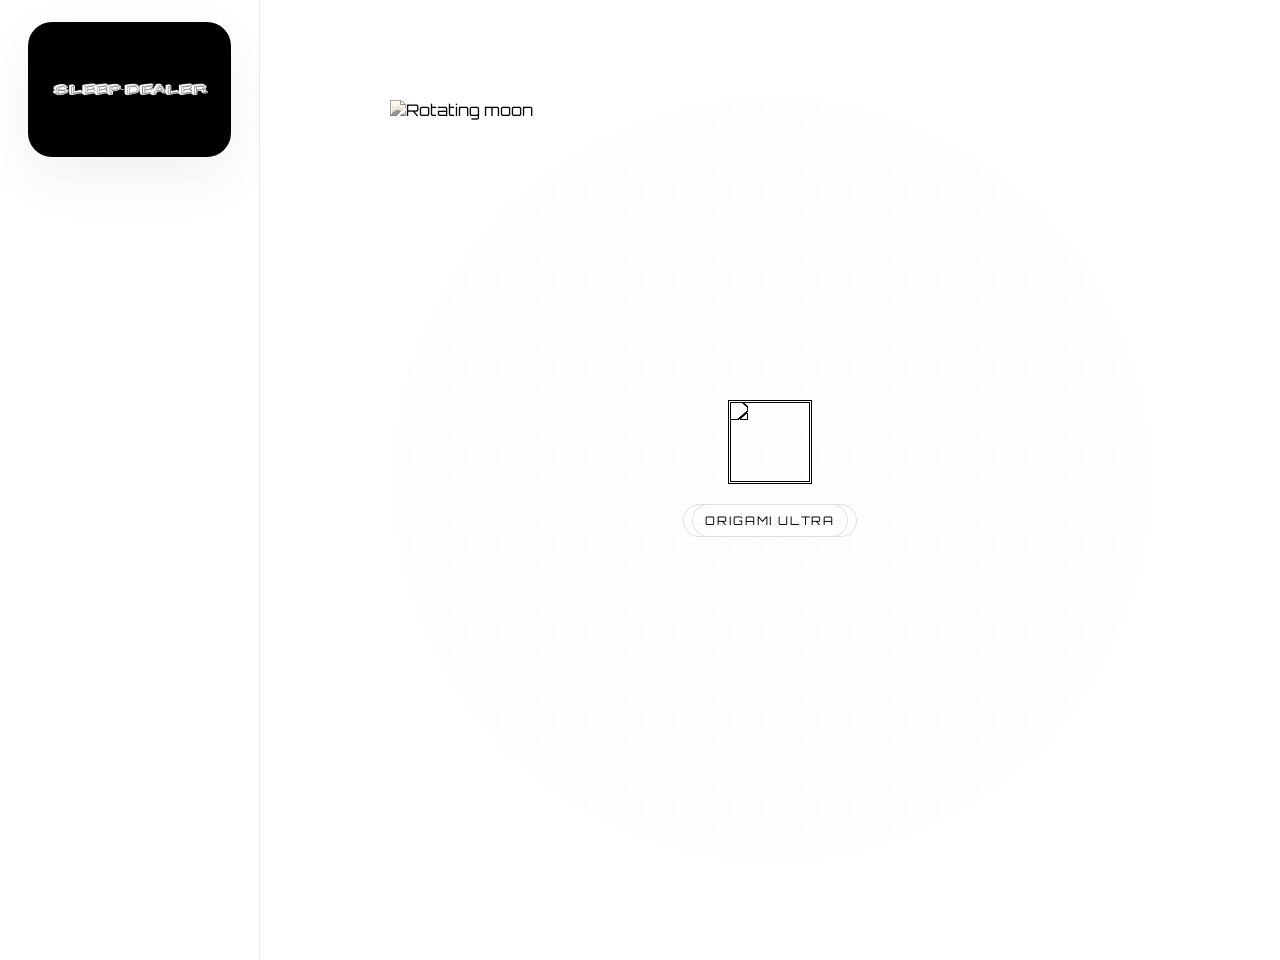
==== commit 4a0f41a6: "new store look" ====
--- a/index.html
+++ b/index.html
@@ -13,7 +13,7 @@
   <link rel="stylesheet" href="styles.css" />
 </head>
 <body>
-  <div class="site-shell">
+  <div class="site-shell home-shell">
     <aside class="sidebar">
       <div class="logo-wrap">
         <img src="logo.png" alt="Sleep Dealer Logo" class="logo" />
@@ -22,8 +22,8 @@
 
     <main class="main-content home-main">
       <section class="moon-stage">
-        <div class="moon-system" id="moon-system">
-          <div class="moon-button" id="moon-button" aria-label="Moon navigation centerpiece">
+        <div class="moon-system">
+          <div class="moon-core">
             <img
               src="https://upload.wikimedia.org/wikipedia/commons/b/b8/Moon_rotating_full_160px.gif"
               alt="Rotating moon"
@@ -73,7 +73,5 @@
       </section>
     </main>
   </div>
-
-  <script src="script.js"></script>
 </body>
 </html>
--- a/styles.css
+++ b/styles.css
@@ -1,7 +1,6 @@
 :root {
   --bg: #ffffff;
-  --text: #0f0f12;
-  --muted: #5e5e66;
+  --text: #111111;
   --line: rgba(0, 0, 0, 0.08);
   --shadow: 0 20px 60px rgba(0, 0, 0, 0.06);
 }
@@ -22,7 +21,6 @@
 
 body {
   overflow-x: hidden;
-  overflow-y: hidden;
 }
 
 a {
@@ -30,29 +28,26 @@
   text-decoration: none;
 }
 
+/* LAYOUT */
 .site-shell {
   display: flex;
   min-height: 100vh;
   background: #ffffff;
 }
 
-/* LEFT LOGO COLUMN */
 .sidebar {
-  width: 240px;
-  min-width: 240px;
-  padding: 28px;
+  width: 260px;
+  min-width: 260px;
+  padding: 22px 28px;
   border-right: 1px solid var(--line);
   background: #ffffff;
-  display: flex;
-  flex-direction: column;
-  justify-content: flex-start;
 }
 
 .logo-wrap {
   background: #000000;
-  border-radius: 22px;
+  border-radius: 24px;
+  min-height: 135px;
   padding: 22px 18px;
-  min-height: 138px;
   display: flex;
   align-items: center;
   justify-content: center;
@@ -61,26 +56,24 @@
 
 .logo {
   width: 100%;
-  max-width: 230px;
+  max-width: 240px;
   display: block;
 }
 
-/* MAIN */
 .main-content {
   flex: 1;
   min-width: 0;
   background: #ffffff;
 }
 
+/* HOME */
 .home-main {
   display: flex;
   align-items: center;
   justify-content: center;
-  padding: 20px 10px;
-  overflow: hidden;
-}
-
-/* MOON CENTERPIECE */
+  padding: 0;
+}
+
 .moon-stage {
   width: 100%;
   min-height: 100vh;
@@ -92,23 +85,23 @@
 
 .moon-system {
   position: relative;
-  width: min(980px, calc(100vw - 320px));
-  height: min(980px, calc(100vw - 320px));
-  min-width: 620px;
-  min-height: 620px;
-  display: flex;
-  align-items: center;
-  justify-content: center;
-}
-
-.moon-button {
+  width: min(1200px, calc(100vw - 320px));
+  height: min(1200px, calc(100vw - 320px));
+  min-width: 760px;
+  min-height: 760px;
+  display: flex;
+  align-items: center;
+  justify-content: center;
+}
+
+.moon-core {
   position: relative;
-  width: min(520px, 58vw);
-  height: min(520px, 58vw);
-  z-index: 5;
-  display: flex;
-  align-items: center;
-  justify-content: center;
+  width: min(760px, 72vw);
+  height: min(760px, 72vw);
+  display: flex;
+  align-items: center;
+  justify-content: center;
+  z-index: 3;
 }
 
 .moon-gif {
@@ -116,7 +109,7 @@
   height: 100%;
   object-fit: contain;
   image-rendering: pixelated;
-  filter: grayscale(1) contrast(1.28) brightness(0.94) sepia(0.14);
+  filter: grayscale(1) contrast(1.28) brightness(0.95) sepia(0.14);
   mix-blend-mode: multiply;
   display: block;
 }
@@ -135,19 +128,19 @@
   mix-blend-mode: multiply;
 }
 
-/* ORBIT STARS */
+/* ORBITING LINKS */
 .orbit-item {
   position: absolute;
   top: 50%;
   left: 50%;
-  width: 170px;
-  margin-left: -85px;
-  margin-top: -85px;
+  width: 180px;
+  margin-left: -90px;
+  margin-top: -90px;
   display: flex;
   flex-direction: column;
   align-items: center;
   gap: 10px;
-  z-index: 7;
+  z-index: 6;
 }
 
 .star-icon-wrap {
@@ -190,151 +183,131 @@
   white-space: nowrap;
 }
 
-/* TIGHTER ORBITS SO NOTHING GOES OFF SCREEN */
 .orbit-shop {
   animation: orbitOne 16s linear infinite;
 }
 
 .orbit-services {
-  animation: orbitTwo 20s linear infinite;
+  animation: orbitTwo 19s linear infinite;
 }
 
 .orbit-origami {
-  animation: orbitThree 18s linear infinite;
+  animation: orbitThree 17s linear infinite;
 }
 
 @keyframes orbitOne {
   0% {
-    transform: rotate(0deg) translateY(-300px) rotate(0deg);
+    transform: rotate(0deg) translateY(-355px) rotate(0deg);
   }
   100% {
-    transform: rotate(360deg) translateY(-300px) rotate(-360deg);
+    transform: rotate(360deg) translateY(-355px) rotate(-360deg);
   }
 }
 
 @keyframes orbitTwo {
   0% {
-    transform: rotate(120deg) translateY(-300px) rotate(-120deg);
+    transform: rotate(120deg) translateY(-355px) rotate(-120deg);
   }
   100% {
-    transform: rotate(480deg) translateY(-300px) rotate(-480deg);
+    transform: rotate(480deg) translateY(-355px) rotate(-480deg);
   }
 }
 
 @keyframes orbitThree {
   0% {
-    transform: rotate(240deg) translateY(-300px) rotate(-240deg);
+    transform: rotate(240deg) translateY(-355px) rotate(-240deg);
   }
   100% {
-    transform: rotate(600deg) translateY(-300px) rotate(-600deg);
-  }
-}
-
-/* SUBPAGES STILL LOOK CLEAN */
-.page-header {
-  margin-bottom: 24px;
-}
-
-.eyebrow {
-  margin: 0 0 8px;
-  font-size: 0.75rem;
-  letter-spacing: 0.2em;
-  text-transform: uppercase;
-  color: var(--muted);
-}
-
-.page-header h1 {
+    transform: rotate(600deg) translateY(-355px) rotate(-600deg);
+  }
+}
+
+/* SUBPAGES */
+.simple-page {
+  display: flex;
+  min-height: 100vh;
+  background: #ffffff;
+}
+
+.simple-page-main {
+  flex: 1;
+  display: flex;
+  align-items: center;
+  justify-content: center;
+  padding: 40px;
+}
+
+.simple-panel {
+  width: min(700px, 90%);
+  background: #ffffff;
+  border: 1px solid var(--line);
+  border-radius: 28px;
+  padding: 40px;
+  box-shadow: var(--shadow);
+}
+
+.simple-panel p {
   margin: 0;
-  font-size: clamp(2rem, 5vw, 4rem);
-  letter-spacing: -0.04em;
-}
-
-.single-panel-page {
-  padding: 40px;
-}
-
-.panel {
-  background: #ffffff;
-  border: 1px solid var(--line);
-  border-radius: 24px;
-  padding: 28px;
-  box-shadow: var(--shadow);
-}
-
-.panel-header {
-  margin-bottom: 16px;
-}
-
-.panel-header h2 {
-  margin: 0;
-  font-size: 1rem;
-  letter-spacing: 0.12em;
-  text-transform: uppercase;
-}
-
-.statement-content {
-  font-size: 1.05rem;
+  font-size: 1.2rem;
   line-height: 1.7;
 }
 
 .support-email {
-  text-decoration: none;
+  display: inline-block;
+  margin-top: 14px;
   border-bottom: 1px solid #000;
 }
 
 /* RESPONSIVE */
 @media (max-width: 1100px) {
   .sidebar {
-    width: 210px;
-    min-width: 210px;
+    width: 220px;
+    min-width: 220px;
   }
 
   .moon-system {
-    width: min(760px, calc(100vw - 260px));
-    height: min(760px, calc(100vw - 260px));
-    min-width: 520px;
-    min-height: 520px;
-  }
-
-  .moon-button {
-    width: min(420px, 54vw);
-    height: min(420px, 54vw);
+    width: min(900px, calc(100vw - 260px));
+    height: min(900px, calc(100vw - 260px));
+    min-width: 620px;
+    min-height: 620px;
+  }
+
+  .moon-core {
+    width: min(560px, 64vw);
+    height: min(560px, 64vw);
   }
 
   @keyframes orbitOne {
     0% {
-      transform: rotate(0deg) translateY(-230px) rotate(0deg);
-    }
-    100% {
-      transform: rotate(360deg) translateY(-230px) rotate(-360deg);
+      transform: rotate(0deg) translateY(-260px) rotate(0deg);
+    }
+    100% {
+      transform: rotate(360deg) translateY(-260px) rotate(-360deg);
     }
   }
 
   @keyframes orbitTwo {
     0% {
-      transform: rotate(120deg) translateY(-230px) rotate(-120deg);
-    }
-    100% {
-      transform: rotate(480deg) translateY(-230px) rotate(-480deg);
+      transform: rotate(120deg) translateY(-260px) rotate(-120deg);
+    }
+    100% {
+      transform: rotate(480deg) translateY(-260px) rotate(-480deg);
     }
   }
 
   @keyframes orbitThree {
     0% {
-      transform: rotate(240deg) translateY(-230px) rotate(-240deg);
-    }
-    100% {
-      transform: rotate(600deg) translateY(-230px) rotate(-600deg);
+      transform: rotate(240deg) translateY(-260px) rotate(-240deg);
+    }
+    100% {
+      transform: rotate(600deg) translateY(-260px) rotate(-600deg);
     }
   }
 }
 
 @media (max-width: 780px) {
-  body {
-    overflow-y: auto;
-  }
-
-  .site-shell {
+  .site-shell,
+  .simple-page {
     flex-direction: column;
   }
 
@@ -347,11 +320,7 @@
   }
 
   .logo-wrap {
-    max-width: 320px;
-  }
-
-  .home-main {
-    padding: 10px;
+    max-width: 340px;
   }
 
   .moon-stage {
@@ -359,15 +328,15 @@
   }
 
   .moon-system {
-    width: 92vw;
-    height: 92vw;
+    width: 94vw;
+    height: 94vw;
     min-width: 340px;
     min-height: 340px;
   }
 
-  .moon-button {
-    width: 240px;
-    height: 240px;
+  .moon-core {
+    width: 260px;
+    height: 260px;
   }
 
   .orbit-item {
@@ -377,8 +346,8 @@
   }
 
   .star-icon-wrap {
-    width: 78px;
-    height: 78px;
+    width: 76px;
+    height: 76px;
   }
 
   .star-gif {
@@ -394,28 +363,37 @@
 
   @keyframes orbitOne {
     0% {
-      transform: rotate(0deg) translateY(-145px) rotate(0deg);
-    }
-    100% {
-      transform: rotate(360deg) translateY(-145px) rotate(-360deg);
+      transform: rotate(0deg) translateY(-150px) rotate(0deg);
+    }
+    100% {
+      transform: rotate(360deg) translateY(-150px) rotate(-360deg);
     }
   }
 
   @keyframes orbitTwo {
     0% {
-      transform: rotate(120deg) translateY(-145px) rotate(-120deg);
-    }
-    100% {
-      transform: rotate(480deg) translateY(-145px) rotate(-480deg);
+      transform: rotate(120deg) translateY(-150px) rotate(-120deg);
+    }
+    100% {
+      transform: rotate(480deg) translateY(-150px) rotate(-480deg);
     }
   }
 
   @keyframes orbitThree {
     0% {
-      transform: rotate(240deg) translateY(-145px) rotate(-240deg);
-    }
-    100% {
-      transform: rotate(600deg) translateY(-145px) rotate(-600deg);
-    }
+      transform: rotate(240deg) translateY(-150px) rotate(-240deg);
+    }
+    100% {
+      transform: rotate(600deg) translateY(-150px) rotate(-600deg);
+    }
+  }
+
+  .simple-page-main {
+    padding: 24px;
+  }
+
+  .simple-panel {
+    width: 100%;
+    padding: 28px;
   }
 }
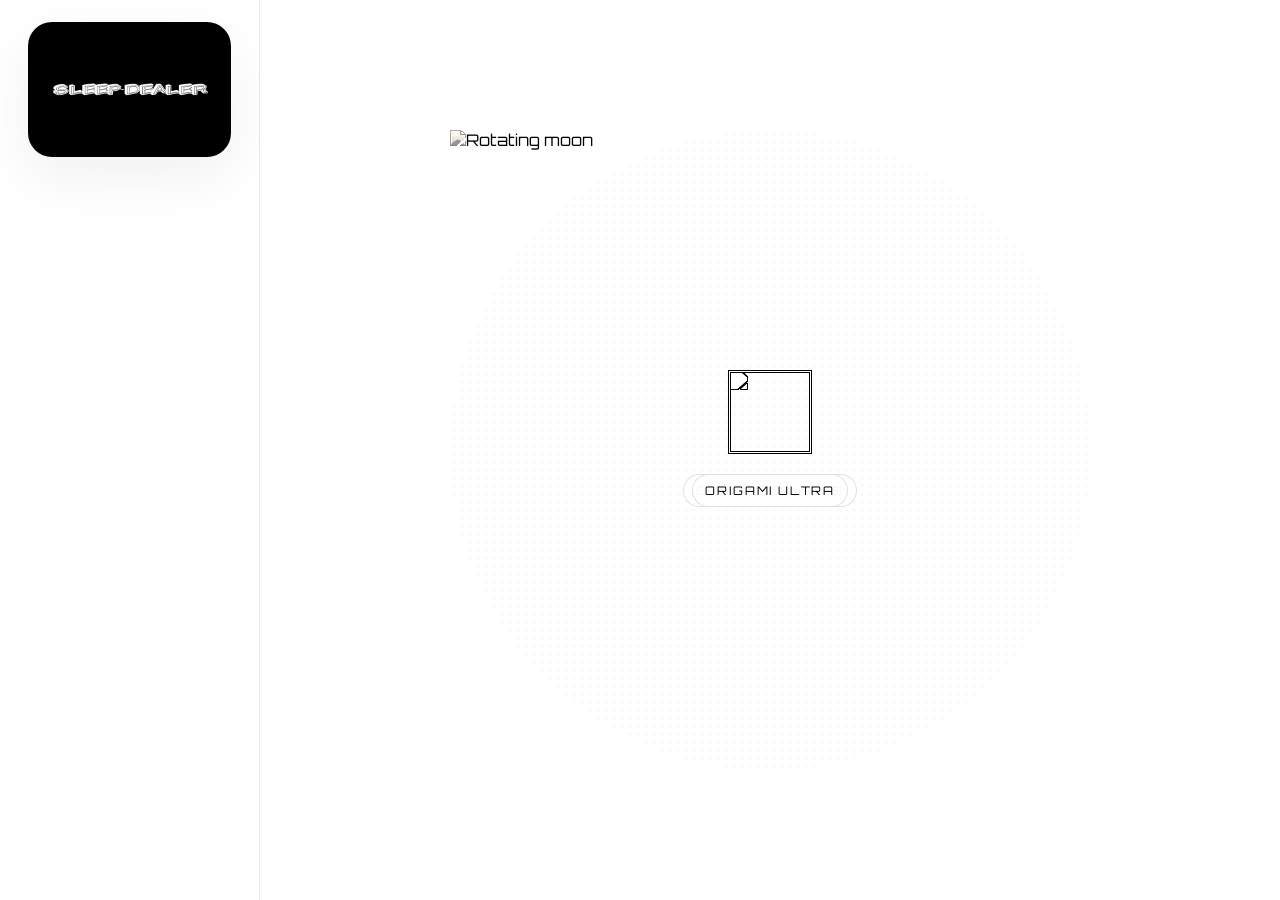
==== commit d8280269: "another design change" ====
--- a/index.html
+++ b/index.html
@@ -13,7 +13,7 @@
   <link rel="stylesheet" href="styles.css" />
 </head>
 <body>
-  <div class="site-shell home-shell">
+  <div class="site-shell">
     <aside class="sidebar">
       <div class="logo-wrap">
         <img src="logo.png" alt="Sleep Dealer Logo" class="logo" />
@@ -22,7 +22,7 @@
 
     <main class="main-content home-main">
       <section class="moon-stage">
-        <div class="moon-system">
+        <div class="moon-center">
           <div class="moon-core">
             <img
               src="https://upload.wikimedia.org/wikipedia/commons/b/b8/Moon_rotating_full_160px.gif"
--- a/styles.css
+++ b/styles.css
@@ -20,7 +20,7 @@
 }
 
 body {
-  overflow-x: hidden;
+  overflow: hidden;
 }
 
 a {
@@ -28,7 +28,6 @@
   text-decoration: none;
 }
 
-/* LAYOUT */
 .site-shell {
   display: flex;
   min-height: 100vh;
@@ -41,6 +40,8 @@
   padding: 22px 28px;
   border-right: 1px solid var(--line);
   background: #ffffff;
+  position: relative;
+  z-index: 10;
 }
 
 .logo-wrap {
@@ -66,41 +67,39 @@
   background: #ffffff;
 }
 
-/* HOME */
 .home-main {
   display: flex;
   align-items: center;
   justify-content: center;
   padding: 0;
+  overflow: hidden;
 }
 
 .moon-stage {
   width: 100%;
-  min-height: 100vh;
-  display: flex;
-  align-items: center;
-  justify-content: center;
+  height: 100vh;
+  position: relative;
   overflow: hidden;
 }
 
-.moon-system {
-  position: relative;
-  width: min(1200px, calc(100vw - 320px));
-  height: min(1200px, calc(100vw - 320px));
-  min-width: 760px;
-  min-height: 760px;
-  display: flex;
-  align-items: center;
-  justify-content: center;
-}
-
+/* fixed center system */
+.moon-center {
+  position: absolute;
+  left: 50%;
+  top: 50%;
+  width: 980px;
+  height: 980px;
+  transform: translate(-50%, -50%);
+}
+
+/* MUCH BIGGER MOON */
 .moon-core {
-  position: relative;
-  width: min(760px, 72vw);
-  height: min(760px, 72vw);
-  display: flex;
-  align-items: center;
-  justify-content: center;
+  position: absolute;
+  left: 50%;
+  top: 50%;
+  width: 640px;
+  height: 640px;
+  transform: translate(-50%, -50%);
   z-index: 3;
 }
 
@@ -108,10 +107,10 @@
   width: 100%;
   height: 100%;
   object-fit: contain;
+  display: block;
   image-rendering: pixelated;
   filter: grayscale(1) contrast(1.28) brightness(0.95) sepia(0.14);
   mix-blend-mode: multiply;
-  display: block;
 }
 
 .moon-noise {
@@ -128,11 +127,11 @@
   mix-blend-mode: multiply;
 }
 
-/* ORBITING LINKS */
+/* stars orbit around exact same center */
 .orbit-item {
   position: absolute;
+  left: 50%;
   top: 50%;
-  left: 50%;
   width: 180px;
   margin-left: -90px;
   margin-top: -90px;
@@ -183,16 +182,17 @@
   white-space: nowrap;
 }
 
+/* orbit radius tuned to stay visible */
 .orbit-shop {
   animation: orbitOne 16s linear infinite;
 }
 
 .orbit-services {
-  animation: orbitTwo 19s linear infinite;
+  animation: orbitTwo 20s linear infinite;
 }
 
 .orbit-origami {
-  animation: orbitThree 17s linear infinite;
+  animation: orbitThree 18s linear infinite;
 }
 
 @keyframes orbitOne {
@@ -222,7 +222,7 @@
   }
 }
 
-/* SUBPAGES */
+/* subpages */
 .simple-page {
   display: flex;
   min-height: 100vh;
@@ -258,54 +258,50 @@
   border-bottom: 1px solid #000;
 }
 
-/* RESPONSIVE */
-@media (max-width: 1100px) {
-  .sidebar {
-    width: 220px;
-    min-width: 220px;
-  }
-
-  .moon-system {
-    width: min(900px, calc(100vw - 260px));
-    height: min(900px, calc(100vw - 260px));
-    min-width: 620px;
-    min-height: 620px;
+@media (max-width: 1200px) {
+  .moon-center {
+    width: 760px;
+    height: 760px;
   }
 
   .moon-core {
-    width: min(560px, 64vw);
-    height: min(560px, 64vw);
+    width: 500px;
+    height: 500px;
   }
 
   @keyframes orbitOne {
     0% {
-      transform: rotate(0deg) translateY(-260px) rotate(0deg);
-    }
-    100% {
-      transform: rotate(360deg) translateY(-260px) rotate(-360deg);
+      transform: rotate(0deg) translateY(-270px) rotate(0deg);
+    }
+    100% {
+      transform: rotate(360deg) translateY(-270px) rotate(-360deg);
     }
   }
 
   @keyframes orbitTwo {
     0% {
-      transform: rotate(120deg) translateY(-260px) rotate(-120deg);
-    }
-    100% {
-      transform: rotate(480deg) translateY(-260px) rotate(-480deg);
+      transform: rotate(120deg) translateY(-270px) rotate(-120deg);
+    }
+    100% {
+      transform: rotate(480deg) translateY(-270px) rotate(-480deg);
     }
   }
 
   @keyframes orbitThree {
     0% {
-      transform: rotate(240deg) translateY(-260px) rotate(-240deg);
-    }
-    100% {
-      transform: rotate(600deg) translateY(-260px) rotate(-600deg);
+      transform: rotate(240deg) translateY(-270px) rotate(-240deg);
+    }
+    100% {
+      transform: rotate(600deg) translateY(-270px) rotate(-600deg);
     }
   }
 }
 
 @media (max-width: 780px) {
+  body {
+    overflow: auto;
+  }
+
   .site-shell,
   .simple-page {
     flex-direction: column;
@@ -324,19 +320,18 @@
   }
 
   .moon-stage {
-    min-height: calc(100vh - 180px);
-  }
-
-  .moon-system {
-    width: 94vw;
-    height: 94vw;
-    min-width: 340px;
-    min-height: 340px;
+    height: calc(100vh - 180px);
+    min-height: 520px;
+  }
+
+  .moon-center {
+    width: 360px;
+    height: 360px;
   }
 
   .moon-core {
-    width: 260px;
-    height: 260px;
+    width: 250px;
+    height: 250px;
   }
 
   .orbit-item {
